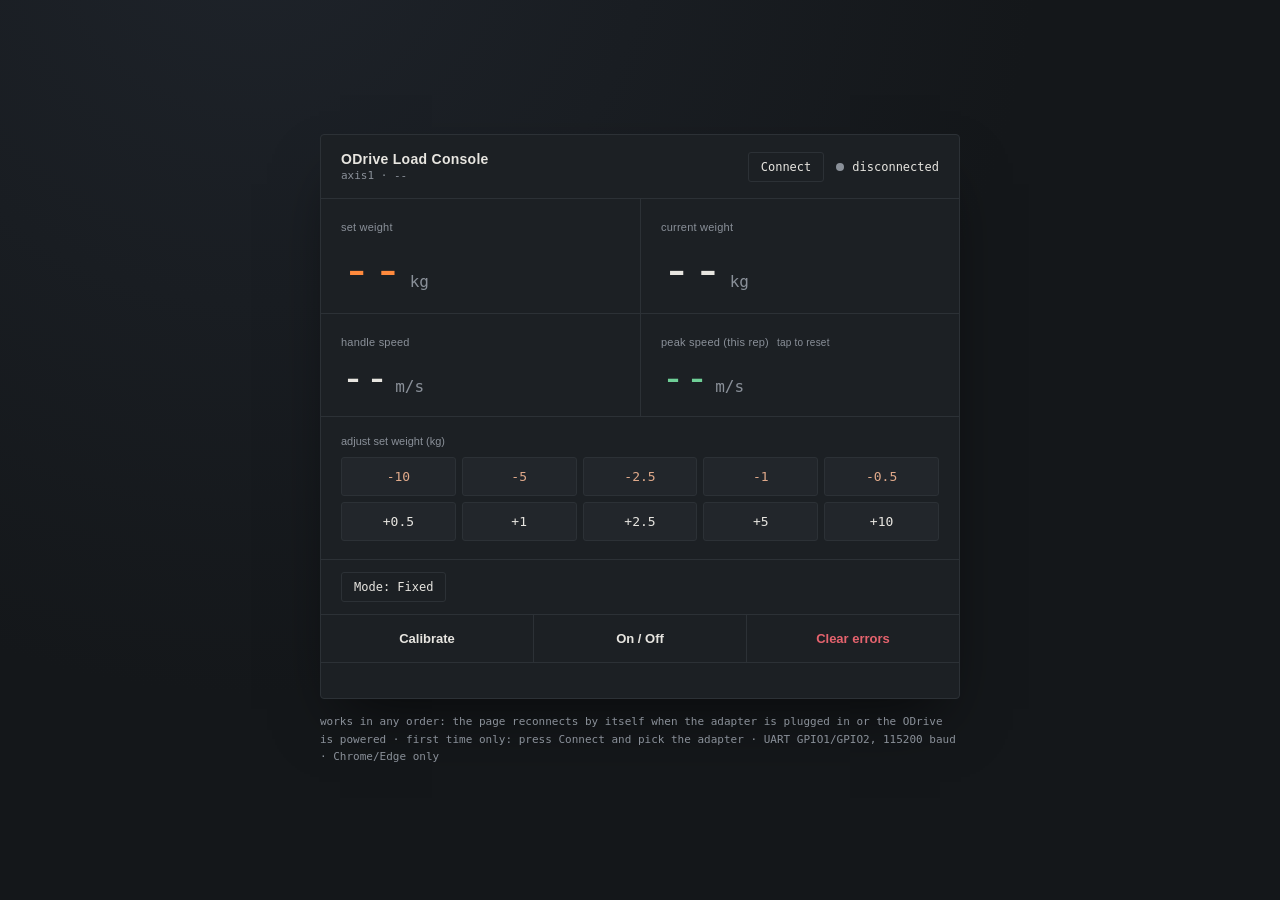
==== Software/control.html @ 183945e8 "Rename control.html to Software/control.html" ====
<!doctype html>
<html lang="en">
<head>
<meta charset="utf-8">
<meta name="viewport" content="width=device-width, initial-scale=1">
<title>ODrive Load Console</title>
<style>
  :root{
    --bg:#14171a; --panel:#1c2024; --line:#2c3136; --amber:#ff8a3d; --amber-dim:#7a4a26;
    --green:#6fcf97; --red:#e5636e; --yellow:#e8c25a; --text:#e7e5e0; --text-dim:#8a9099;
    --mono:'IBM Plex Mono','SFMono-Regular',Consolas,monospace;
    --sans:'Inter',-apple-system,'Segoe UI',sans-serif;
  }
  *{box-sizing:border-box;}
  html,body{height:100%;}
  body{
    margin:0; background:radial-gradient(circle at 20% -10%,#1e232a 0%,var(--bg) 55%);
    color:var(--text); font-family:var(--sans);
    display:flex; align-items:center; justify-content:center; padding:24px;
  }
  .wrap{width:100%; max-width:640px;}
  .console{background:var(--panel); border:1px solid var(--line); border-radius:4px; overflow:hidden; box-shadow:0 30px 60px -20px rgba(0,0,0,.6);}
  .topbar{display:flex; align-items:center; justify-content:space-between; gap:12px; padding:16px 20px; border-bottom:1px solid var(--line);}
  .topbar h1{font-size:14px; font-weight:600; letter-spacing:.02em; margin:0;}
  .topbar .sub{font-family:var(--mono); font-size:11px; color:var(--text-dim); margin-top:2px;}
  .right{display:flex; align-items:center; gap:12px;}
  .status{display:flex; align-items:center; gap:8px; font-family:var(--mono); font-size:12px;}
  .dot{width:8px; height:8px; border-radius:50%; background:var(--text-dim);}
  .dot.live{background:var(--green); box-shadow:0 0 10px 1px rgba(111,207,151,.6);}
  .dot.wait{background:var(--yellow); box-shadow:0 0 10px 1px rgba(232,194,90,.5);}
  .dot.fault{background:var(--red); box-shadow:0 0 10px 1px rgba(229,99,110,.6);}
  button.connect{font-family:var(--mono); font-size:12px; background:transparent; color:var(--text); border:1px solid var(--line); border-radius:3px; padding:7px 12px; cursor:pointer;}
  button.connect:hover{border-color:var(--amber); color:var(--amber);}
  .readout{display:grid; grid-template-columns:1fr 1fr; border-bottom:1px solid var(--line);}
  .readout .cell{padding:22px 20px 18px;}
  .readout .cell:nth-child(even){border-left:1px solid var(--line);}
  .readout .cell.row2{border-top:1px solid var(--line);}
  .readout .cell.row2 .value{font-size:40px;}
  .readout .cell.peak{cursor:pointer;}
  .readout .cell.peak .value{color:var(--green);}
  .readout .hint{font-size:10px; color:var(--text-dim); margin-left:8px;}
  .readout label{display:block; font-size:11px; color:var(--text-dim); letter-spacing:.02em; margin-bottom:10px;}
  .readout .value{font-family:var(--mono); font-variant-numeric:tabular-nums; font-size:52px; line-height:1;}
  .readout .value.target{color:var(--amber);}
  .readout .unit{font-size:16px; color:var(--text-dim); margin-left:6px;}
  .adjust{padding:18px 20px; border-bottom:1px solid var(--line);}
  .adjust label{display:block; font-size:11px; color:var(--text-dim); margin-bottom:10px;}
  .grid-btn{display:grid; grid-template-columns:repeat(5,1fr); gap:6px;}
  .grid-btn button{font-family:var(--mono); font-size:13px; padding:11px 0; background:#22262b; color:var(--text); border:1px solid var(--line); border-radius:3px; cursor:pointer;}
  .grid-btn button:hover{border-color:var(--amber);}
  .grid-btn button:active{background:var(--amber-dim);}
  .grid-btn button.neg{color:#e0a98a;}
  .controls{display:grid; grid-template-columns:1fr 1fr 1fr; gap:1px; background:var(--line);}
  .controls button{font-family:var(--sans); font-size:13px; font-weight:600; padding:16px 0; background:var(--panel); color:var(--text); border:none; cursor:pointer;}
  .controls button:hover{background:#242830;}
  .controls button:disabled{opacity:.45; cursor:not-allowed;}
  .controls button#armBtn.armed{color:var(--green);}
  .controls button#clearBtn{color:var(--red);}
  .log{font-family:var(--mono); font-size:11px; color:var(--text-dim); padding:10px 20px; border-top:1px solid var(--line); white-space:pre-wrap; min-height:36px;}
  .setup{margin-top:14px; font-family:var(--mono); font-size:11px; color:var(--text-dim); line-height:1.6;}
  [hidden]{display:none !important;}
  .modebar{padding:12px 20px; border-bottom:1px solid var(--line);}
  #adaptPanel{padding:14px 20px 16px; border-bottom:1px solid var(--line);}
  .phaseRow{display:flex; justify-content:space-between; font-family:var(--mono); font-size:12px; margin-bottom:12px;}
  #phase{color:var(--amber);}
  #setBtn{width:100%; font-family:var(--sans); font-size:13px; font-weight:600; padding:13px 0; background:#22262b; color:var(--green); border:1px solid var(--line); border-radius:3px; cursor:pointer;}
  #setBtn.stop{color:var(--red);}
  #repList{font-family:var(--mono); font-size:11px; color:var(--text-dim); white-space:pre; margin-top:10px; min-height:14px; overflow-x:auto;}
</style>
</head>
<body>
<div class="wrap">
  <div class="console">
    <div class="topbar">
      <div>
        <h1>ODrive Load Console</h1>
        <div class="sub" id="axisInfo">axis1 · --</div>
      </div>
      <div class="right">
        <button class="connect" id="connectBtn">Connect</button>
        <div class="status"><span class="dot" id="statusDot"></span><span id="statusText">disconnected</span></div>
      </div>
    </div>

    <div class="readout">
      <div class="cell"><label>set weight</label><span class="value target" id="setWeight">--<span class="unit">kg</span></span></div>
      <div class="cell"><label>current weight</label><span class="value" id="currentWeight">--<span class="unit">kg</span></span></div>
      <div class="cell row2"><label>handle speed</label><span class="value" id="liveSpeed">--<span class="unit">m/s</span></span></div>
      <div class="cell row2 peak" id="peakCell" title="click to reset"><label>peak speed (this rep)<span class="hint">tap to reset</span></label><span class="value" id="peakSpeed">--<span class="unit">m/s</span></span></div>
    </div>

    <div class="adjust" id="adjustPanel">
      <label>adjust set weight (kg)</label>
      <div class="grid-btn">
        <button class="neg" data-kg="-10">-10</button>
        <button class="neg" data-kg="-5">-5</button>
        <button class="neg" data-kg="-2.5">-2.5</button>
        <button class="neg" data-kg="-1">-1</button>
        <button class="neg" data-kg="-0.5">-0.5</button>
        <button data-kg="0.5">+0.5</button>
        <button data-kg="1">+1</button>
        <button data-kg="2.5">+2.5</button>
        <button data-kg="5">+5</button>
        <button data-kg="10">+10</button>
      </div>
    </div>

    <div class="modebar"><button class="connect" id="modeBtn">Mode: Fixed</button></div>
    <div id="adaptPanel" hidden>
      <div class="phaseRow"><span id="phase">idle</span><span id="repCount">reps 0</span></div>
      <div class="phaseRow"><span>start weight (max)</span><span><button class="connect" id="swDn">-</button> <span id="swVal">20 kg</span> <button class="connect" id="swUp">+</button></span></div>
      <button id="setBtn">Start set</button>
      <div id="repList"></div>
    </div>

    <div class="controls">
      <button id="calBtn">Calibrate</button>
      <button id="armBtn">On / Off</button>
      <button id="clearBtn">Clear errors</button>
    </div>
    <div class="log" id="log"></div>
  </div>
  <div class="setup">
    works in any order: the page reconnects by itself when the adapter is plugged in or the ODrive is powered ·
    first time only: press Connect and pick the adapter · UART GPIO1/GPIO2, 115200 baud · Chrome/Edge only
  </div>
</div>

<script>
const kgToCurrent = 1.0 / 1.8;

// ---- set these for your build ----
const SPOOL_RADIUS_M = 0.03;   // effective radius where the cable winds (metres)
const GEAR_RATIO = 1;          // motor turns per spool turn (e.g. 5 for a 5:1 reduction)
const metersPerMotorTurn = (2 * Math.PI * SPOOL_RADIUS_M) / GEAR_RATIO;
const MOVE_THRESH = 0.05;      // m/s: above this the handle counts as moving
const REP_GAP_MS = 800;        // handle still this long = rep over, next movement starts a new rep
// velocity property differs between firmware versions; the page tries each until one answers
const VEL_PATHS = ['axis1.encoder.vel_estimate', 'axis1.pos_vel_mapper.vel', 'axis1.vel_estimate'];
let velPath = 0;
const STATE_NAMES = {0:'UNDEFINED',1:'IDLE',2:'STARTUP',3:'FULL CALIBRATION',4:'MOTOR CALIBRATION',
  5:'SENSORLESS',6:'ENCODER INDEX SEARCH',7:'ENCODER OFFSET CAL',8:'CLOSED LOOP',9:'LOCKIN SPIN',10:'ENCODER DIR FIND'};
const IDLE = 1, CALIBRATE = 3, CLOSED_LOOP = 8;

const $ = (id) => document.getElementById(id);
const sleep = (ms) => new Promise(r => setTimeout(r, ms));
const unit = '<span class="unit">kg</span>';
const showKg = (el, v) => { el.innerHTML = (v == null ? '--' : v.toFixed(2)) + unit; };
const log = (m) => { $('log').textContent = m; };

// ---------- connection state ----------
let port = null, reader = null, writer = null;
let portOpen = false, online = false, failCount = 0;
let wantConnection = true;       // false after the user presses Disconnect
let session = 0;                 // bumps on every (re)connect so old loops stop
let lineBuffer = '', waiter = null, queue = Promise.resolve();
let setKg = null, axisState = null, axisError = 0, calibrating = false;

function render(){
  let dot = '', text = 'disconnected';
  if(portOpen && !online){ dot = 'wait'; text = 'port open · waiting for ODrive'; }
  else if(portOpen && axisError){ dot = 'fault'; text = 'axis error'; }
  else if(portOpen){ dot = 'live'; text = 'connected'; }
  $('statusDot').className = 'dot ' + dot;
  $('statusText').textContent = text;
  $('connectBtn').textContent = portOpen || (wantConnection && port) ? 'Disconnect' : 'Connect';
  const known = online && axisState != null;
  $('axisInfo').textContent = 'axis1 · ' + (known ? (STATE_NAMES[axisState] || 'STATE ' + axisState) : '--')
    + (online && axisError ? ' · error 0x' + axisError.toString(16) : '');
  $('armBtn').classList.toggle('armed', axisState === CLOSED_LOOP);
  $('calBtn').disabled = calibrating || ad.running;
  $('armBtn').disabled = calibrating || ad.running;
  if(!online){ showSpeed(null, null); smoothSpeed = 0; showKg($('currentWeight'), null); if(!portOpen) showKg($('setWeight'), null); }
}

async function openPort(p){
  if(portOpen) return;
  const my = ++session;
  try{
    await p.open({ baudRate: 115200 });
  }catch(err){
    log('could not open port: ' + err.message + ' (will retry)');
    return false;
  }
  port = p; portOpen = true; online = false; failCount = 0; lineBuffer = ''; waiter = null;
  queue = Promise.resolve();
  writer = port.writable.getWriter();
  reader = port.readable.getReader();
  readLoop(my);
  pollLoop(my);
  log('port open, waiting for ODrive…');
  render();
  return true;
}

async function closePort(){
  session++;                      // stops loops
  portOpen = false; online = false; axisState = null; axisError = 0; ad.running = false; ad.phase = 'idle';
  if(waiter){ waiter(null); waiter = null; }
  try{ await reader?.cancel(); }catch(e){}
  try{ reader?.releaseLock(); }catch(e){}
  try{ writer?.releaseLock(); }catch(e){}
  try{ await port?.close(); }catch(e){}
  reader = writer = null;
  render();
}

async function readLoop(my){
  const dec = new TextDecoder();
  try{
    while(my === session){
      const { value, done } = await reader.read();
      if(done) break;
      lineBuffer += dec.decode(value, { stream: true });
      let i;
      while((i = lineBuffer.indexOf('\n')) >= 0){
        const line = lineBuffer.slice(0, i).replace('\r','').trim();
        lineBuffer = lineBuffer.slice(i + 1);
        if(line && waiter){ const w = waiter; waiter = null; w(line); }
      }
    }
  }catch(err){ /* unplugged or cancelled */ }
  if(my === session){          // lost unexpectedly
    await closePort();
    log('adapter disconnected, waiting for it to come back…');
  }
}

// ---------- commands (strictly one at a time) ----------
function enqueue(fn){
  const p = queue.then(fn, fn);
  queue = p.catch(() => {});
  return p;
}
async function rawWrite(cmd){
  await writer.write(new TextEncoder().encode(cmd + '\n'));
}
function send(cmd){                 // write, no reply expected
  if(!portOpen) return Promise.resolve();
  return enqueue(() => rawWrite(cmd)).catch(() => {});
}
function query(cmd, timeout = 350){ // read, wait for the reply line
  if(!portOpen) return Promise.resolve(null);
  return enqueue(async () => {
    const reply = new Promise(res => {
      waiter = res;
      setTimeout(() => { if(waiter === res){ waiter = null; res(null); } }, timeout);
    });
    await rawWrite(cmd);
    return reply;
  }).catch(() => null);
}
async function queryNum(cmd){
  const r = await query(cmd);
  const n = r == null ? NaN : parseFloat(r);
  return isNaN(n) ? null : n;
}

// ---------- speed + peak ----------
let smoothSpeed = 0, peak = 0, inRep = false, lastMove = 0;
function showSpeed(live, pk){
  const f = (v) => (v == null ? '--' : v.toFixed(2)) + '<span class="unit">m/s</span>';
  $('liveSpeed').innerHTML = f(live);
  $('peakSpeed').innerHTML = f(pk);
}
function updateSpeed(v){
  smoothSpeed = smoothSpeed * 0.5 + v * 0.5;           // light smoothing against jitter
  const now = performance.now();
  if(smoothSpeed > MOVE_THRESH){
    if(!inRep){ inRep = true; peak = 0; }               // new rep starts: clear old peak
    lastMove = now;
    if(smoothSpeed > peak) peak = smoothSpeed;
  }else if(inRep && now - lastMove > REP_GAP_MS){
    inRep = false;                                      // rep over, peak stays on screen
  }
  showSpeed(smoothSpeed < 0.005 ? 0 : smoothSpeed, peak);
}
$('peakCell').addEventListener('click', () => { peak = 0; inRep = false; showSpeed(smoothSpeed, 0); });

// ---------- adaptive resistance: descending load (bicep curl) ----------
// Calibration rep (light load) measures your stroke and the pace you want to train at.
// Then the first rep starts at the heavy start weight; later reps start a margin above the load the last rep moved at.
// Within a rep the load can only go DOWN:
//   pulling but the handle won't move   -> load falls smoothly toward just under your measured pull
//   moving slower than the target pace  -> load falls in proportion to how far below the target you are
// At the end of each rep the load resets to that rep's new starting load. The set only ends when you press Stop set.
const AD = {
  START_KG: 20,          // default starting (max) load, adjustable on screen
  MAX_KG: 30,            // hard ceiling for the load
  MIN_KG: 1,
  CAL_KG: 2,             // light constant load during the calibration rep
  RELEASE_KG: 2,         // light load held when the set ends or is stopped
  RESTART_MARGIN_KG: 5,   // next rep starts this many kg above the load the last rep started moving at
  REAL_ROM_M: 0.60,      // REAL handle travel of one full curl (measured with a tape)
  ROM_FRAC: 0.95,        // working stroke as a fraction of the calibrated full stroke
  CAL_SPEED_FACTOR: 1.0, // target speed = calibration-rep speed x this
  V_MIN: 0.08, V_MAX: 0.8, // limits for the target speed, m/s
  PULL_KG: 2,            // pull force that counts as "pulling"
  STALL_MS: 120,         // stuck this long while pulling = too heavy
  STALL_DROP_KG_S: 8,    // max rate the load falls while you pull against a stuck handle
  STALL_TARGET: 0.9,     // while stuck, the load falls toward this fraction of your measured pull
  SLOW_DROP_KG_S: 6,     // load fall rate when moving at zero speed (scales with how far below target)
  SPEED_DEADBAND: 0.95,  // no drop once speed is at least this fraction of the target
  CTRL_START_M: 0.05,    // the slow-speed drop starts after this much stroke
  CTRL_END_FRAC: 0.85,   // no drops in the last part of the stroke (speed falls naturally at the top)
  X_START_M: 0.03,       // stroke that starts a rep
  X_HOME_M: 0.02,        // stroke that counts as back home
  MIN_ROM_M: 0.08,       // a rep must reach this stroke to count
  MOVE_V: 0.04,          // m/s: handle counts as moving above this
  HOME_MS: 400,          // still this long near home = resync the stroke to zero
  CONC_SIGN: 1           // flip to -1 if pulling shows as negative speed
};
let scaleFix = 1;   // distance correction learned by the calibration rep
const ad = { on:false, running:false, phase:'idle', L:0, sent:null, sv:0, x:0, startKg:AD.START_KG, nextKg:0,
             rom:0, vt:0, calibrating:false, t:0, rep:null, reps:[], fails:0, tStill:0, tStall:0 };
const PHASE_TXT = { idle:'idle', rest:'ready · pull hard', rep:'rep in progress', done:'set finished' };
const clamp = (x, a, b) => Math.max(a, Math.min(b, x));

function adSetL(L){
  ad.L = clamp(L, AD.MIN_KG, AD.MAX_KG);
  if(ad.sent == null || Math.abs(ad.L - ad.sent) > 0.02){
    ad.sent = ad.L;
    send(`w axis1.motor.config.current_lim ${(ad.L * kgToCurrent).toFixed(4)}`);
  }
}
const adDrop = (L) => { if(L < ad.L) adSetL(L); };      // the load can only go down

function adRender(){
  $('phase').textContent = ad.calibrating && ad.running
    ? (ad.phase === 'rep' ? 'calibrating…' : 'calibration: one full curl at your training pace')
    : PHASE_TXT[ad.phase];
  $('repCount').textContent = 'reps ' + ad.reps.length
    + (ad.vt && ad.running ? ' · load ' + ad.L.toFixed(1) + ' kg · pace ' + ad.vt.toFixed(2) + ' m/s' : '');
  $('swVal').textContent = ad.startKg.toFixed(0) + ' kg';
  $('setBtn').textContent = ad.running ? 'Stop set' : 'Start set';
  $('setBtn').classList.toggle('stop', ad.running);
  $('repList').textContent = ad.reps.map((r, i) =>
    `#${i + 1}  start ${r.S.toFixed(0)} kg · moved at ${r.L0.toFixed(1)}→${r.L1.toFixed(1)} kg · stroke ${r.x.toFixed(2)} m · avg ${r.vm.toFixed(2)} m/s`
  ).slice(-8).reverse().join('\n');
}

function adEnd(msg){
  ad.running = false; ad.phase = 'done';
  ad.sent = null; adSetL(AD.RELEASE_KG);
  log(`${msg} · ${ad.reps.length} reps`);
  adRender(); render();
}

function adFinishRep(){
  const r = ad.rep; ad.rep = null; ad.phase = 'rest'; ad.tStall = 0;
  if(r.xmax >= AD.MIN_ROM_M){
    if(ad.calibrating){                       // calibration rep: learn stroke scale and training speed
      ad.calibrating = false;
      const scale = AD.REAL_ROM_M / r.xmax;
      scaleFix *= scale;
      ad.x = 0; ad.sv = 0;
      const lift = (r.tTop - r.tStart) / 1000;
      ad.vt = clamp(((AD.REAL_ROM_M - AD.X_START_M) / Math.max(lift, 0.3)) * AD.CAL_SPEED_FACTOR, AD.V_MIN, AD.V_MAX);
      ad.rom = AD.REAL_ROM_M * AD.ROM_FRAC;
      ad.nextKg = ad.startKg;
      adSetL(ad.nextKg);                      // now go heavy
      log(`calibrated: training speed ${ad.vt.toFixed(2)} m/s (SPOOL_RADIUS_M should be about ${(SPOOL_RADIUS_M * scaleFix).toFixed(4)}) · first rep starts at ${ad.startKg.toFixed(0)} kg, pull hard`);
      return;
    }
    const vm = r.tTop > r.tStart ? (r.xmax - AD.X_START_M) / ((r.tTop - r.tStart) / 1000) : 0;
    ad.reps.push({ x: r.xmax, S: r.S, L0: r.L0, L1: ad.L, vm });
    // next rep starts a margin above the load this rep started moving at, never above the start weight
    ad.nextKg = clamp(r.L0 + AD.RESTART_MARGIN_KG, AD.MIN_KG, ad.startKg);
    adSetL(ad.nextKg);
  }else if(!ad.calibrating){
    adSetL(ad.nextKg);                        // short or aborted rep: same start as before
  }
}

function adStep(vRaw, iq){
  const now = performance.now(), dt = Math.min((now - ad.t) / 1000, 0.2);
  ad.t = now;
  if(!ad.running) return;
  ad.sv = ad.sv * 0.5 + vRaw * 0.5;
  const v = ad.sv, F = Math.abs(iq) / kgToCurrent;
  ad.x = Math.max(0, ad.x + v * dt);                      // stroke = integrated speed
  if(Math.abs(v) < AD.MOVE_V){ if(!ad.tStill) ad.tStill = now; } else ad.tStill = 0;
  if(ad.tStill && now - ad.tStill > AD.HOME_MS && ad.x < 0.08) ad.x = 0;   // resync at home

  // lower the load (never raise it) while working through the stroke
  if(!ad.calibrating && ad.x < AD.CTRL_END_FRAC * ad.rom && v > -AD.MOVE_V){
    if(Math.abs(v) < AD.MOVE_V){                          // not moving...
      if(F > AD.PULL_KG){                                 // ...but pulling: too heavy
        if(!ad.tStall) ad.tStall = now;
        if(now - ad.tStall > AD.STALL_MS)
          adDrop(Math.max(AD.STALL_TARGET * F, ad.L - AD.STALL_DROP_KG_S * dt));
      }else ad.tStall = 0;
    }else{
      ad.tStall = 0;
      if(ad.x > AD.CTRL_START_M && v < AD.SPEED_DEADBAND * ad.vt)     // moving, but slower than target
        adDrop(ad.L - AD.SLOW_DROP_KG_S * (1 - v / ad.vt) * dt);
    }
  }

  if(ad.phase === 'rest' && ad.x > AD.X_START_M){
    ad.phase = 'rep'; ad.rep = { xmax: ad.x, vpk: 0, tStart: now, tTop: now, L0: ad.L, S: ad.nextKg };
  }
  if(ad.phase === 'rep'){
    const r = ad.rep;
    if(ad.x > r.xmax){ r.xmax = ad.x; r.tTop = now; }
    r.vpk = Math.max(r.vpk, v);
    if(ad.x < AD.X_HOME_M && r.xmax > AD.X_START_M + 0.02) adFinishRep();
  }
  adRender();
}

async function adStart(){
  if(!online){ log('ODrive not connected yet'); return; }
  if(axisError) await clearErrors();
  if(axisState !== CLOSED_LOOP){
    await send(`w axis1.requested_state ${CLOSED_LOOP}`);
    await sleep(700);
    if(axisState !== CLOSED_LOOP){ log('could not enter closed loop, calibrate first'); return; }
  }
  Object.assign(ad, { reps: [], fails: 0, sv: 0, x: 0, nextKg: 0, vt: 0, rom: AD.REAL_ROM_M * AD.ROM_FRAC,
                      calibrating: true, rep: null, sent: null, tStill: 0, tStall: 0 });
  adSetL(AD.CAL_KG);
  ad.t = performance.now(); ad.phase = 'rest'; ad.running = true;
  log('set started: handle fully home, then do ONE full-range curl at the pace you want to train, to calibrate');
  adRender(); render();
}
$('setBtn').addEventListener('click', () => ad.running ? adEnd('stopped') : adStart());
$('swDn').addEventListener('click', () => { if(!ad.running){ ad.startKg = clamp(ad.startKg - 1, 3, AD.MAX_KG); adRender(); } });
$('swUp').addEventListener('click', () => { if(!ad.running){ ad.startKg = clamp(ad.startKg + 1, 3, AD.MAX_KG); adRender(); } });
$('modeBtn').addEventListener('click', () => {
  if(ad.running){ log('stop the set first'); return; }
  ad.on = !ad.on;
  $('adaptPanel').hidden = !ad.on;
  $('adjustPanel').hidden = ad.on;
  $('modeBtn').textContent = ad.on ? 'Mode: Adaptive' : 'Mode: Fixed';
});

// ---------- polling ----------
async function pollLoop(my){
  await rawWrite('').catch(() => {});      // flush any boot noise
  let n = 0, velFails = 0;
  while(my === session){
    const iq = await queryNum('r axis1.motor.current_control.Iq_measured');
    if(my !== session) return;
    if(iq == null){
      if(++failCount >= 3 && online){ online = false; axisState = null; ad.running = false; ad.phase = 'idle'; log('ODrive stopped responding, waiting…'); render(); }
      await sleep(300);
      continue;
    }
    failCount = 0;
    if(!online){ online = true; log('ODrive online'); }
    showKg($('currentWeight'), iq / kgToCurrent);

    const vel = await queryNum('r ' + VEL_PATHS[velPath]);
    if(vel != null){
      velFails = 0;
      const vs = vel * metersPerMotorTurn * AD.CONC_SIGN * scaleFix;
      updateSpeed(Math.abs(vs));
      adStep(vs, iq);
    }
    else if(++velFails >= 8){
      velPath = (velPath + 1) % VEL_PATHS.length; velFails = 0;
      log('no speed reply, trying ' + VEL_PATHS[velPath]);
    }

    if(n++ % 5 === 0){                       // slower-changing values
      const lim = await queryNum('r axis1.motor.config.current_lim');
      if(lim != null){ setKg = lim / kgToCurrent; showKg($('setWeight'), setKg); }
      const st = await queryNum('r axis1.current_state');
      if(st != null) axisState = st;
      const err = await queryNum('r axis1.error');
      if(err != null) axisError = err;
    }
    render();
    await sleep(20);
  }
}

// ---------- actions ----------
function setForceKg(kg){
  if(!online){ log('ODrive not connected yet'); return; }
  if(ad.running){ log('stop the set first'); return; }
  setKg = Math.max(0, kg);
  send(`w axis1.motor.config.current_lim ${(setKg * kgToCurrent).toFixed(4)}`);
  showKg($('setWeight'), setKg);
}
document.querySelectorAll('.grid-btn button').forEach(b =>
  b.addEventListener('click', () => setForceKg((setKg ?? 0) + parseFloat(b.dataset.kg))));

async function clearErrors(){
  await send('sc');
  await sleep(150);
  const e = await queryNum('r axis1.error');
  if(e != null) axisError = e;
  render();
}

$('clearBtn').addEventListener('click', async () => {
  if(!online){ log('ODrive not connected yet'); return; }
  await clearErrors();
  log(axisError ? 'errors still present: 0x' + axisError.toString(16) : 'errors cleared');
});

$('armBtn').addEventListener('click', async () => {
  if(!online){ log('ODrive not connected yet'); return; }
  if(axisState === CLOSED_LOOP){
    await send(`w axis1.requested_state ${IDLE}`);
    log('idle requested');
    return;
  }
  if(axisError) await clearErrors();
  await send(`w axis1.requested_state ${CLOSED_LOOP}`);
  await sleep(500);
  log(axisState === CLOSED_LOOP ? 'closed loop active'
      : axisError ? 'could not enter closed loop, error 0x' + axisError.toString(16) + ' (calibrate first?)'
      : 'closed loop requested');
});

$('calBtn').addEventListener('click', async () => {
  if(!online){ log('ODrive not connected yet'); return; }
  calibrating = true; render();
  try{
    log('preparing: idle + clearing errors…');
    await send(`w axis1.requested_state ${IDLE}`);
    await sleep(400);
    await clearErrors();
    await send(`w axis1.requested_state ${CALIBRATE}`);
    log('calibrating, keep clear of the handle…');
    const t0 = Date.now();
    await sleep(1500);
    while(Date.now() - t0 < 40000 && online && axisState !== IDLE) await sleep(250);
    await sleep(300);
    const e = await queryNum('r axis1.error');
    if(e != null) axisError = e;
    if(!online) log('lost contact with the ODrive during calibration');
    else if(axisError) log('calibration failed, error 0x' + axisError.toString(16) + ' (press Clear errors and try again)');
    else log('calibration complete');
  }finally{
    calibrating = false; render();
  }
});

$('connectBtn').addEventListener('click', async () => {
  if(portOpen || wantConnection && port){      // Disconnect
    wantConnection = false;
    await closePort();
    log('disconnected');
    render();
    return;
  }
  if(!('serial' in navigator)){ log('Web Serial not supported, use Chrome or Edge.'); return; }
  try{
    const p = await navigator.serial.requestPort();
    wantConnection = true;
    port = p;
    await openPort(p);
  }catch(err){
    log('connect cancelled: ' + err.message);
  }
});

// ---------- automatic (re)connection ----------
async function autoConnect(){
  if(!wantConnection || portOpen || !('serial' in navigator)) return;
  const ports = await navigator.serial.getPorts();
  if(ports.length) await openPort(ports[ports.length - 1]);
}
if('serial' in navigator){
  navigator.serial.addEventListener('connect', () => setTimeout(autoConnect, 500));
  navigator.serial.addEventListener('disconnect', async () => {
    if(portOpen){ await closePort(); log('adapter unplugged, waiting for it to come back…'); }
  });
  setInterval(autoConnect, 2000);   // safety net in case an event is missed
  autoConnect();
}else{
  log('Web Serial not supported, use Chrome or Edge.');
}
render();
</script>
</body>
</html>
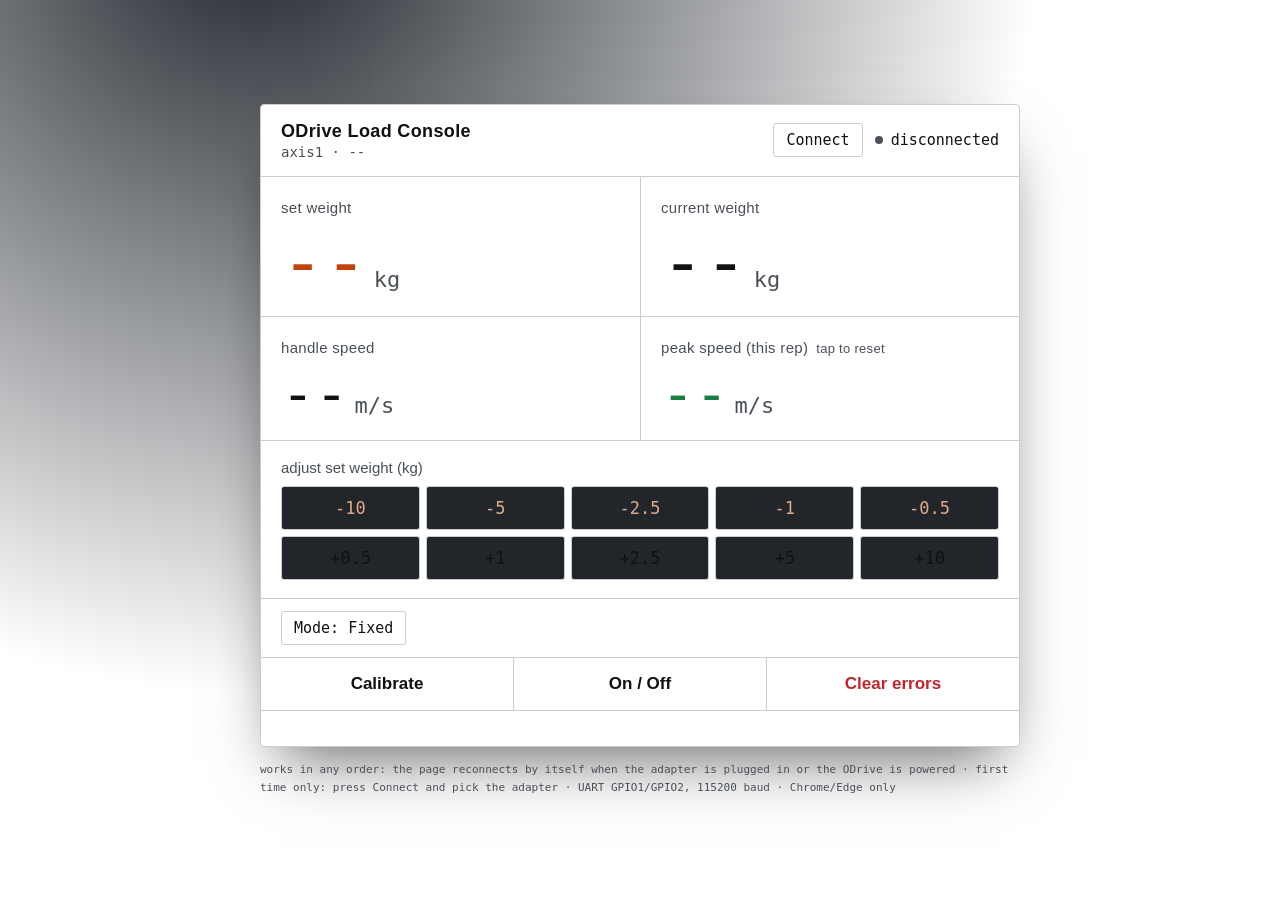
==== commit a16ac03a: "Update control.html" ====
--- a/Software/control.html
+++ b/Software/control.html
@@ -6,8 +6,16 @@
 <title>ODrive Load Console</title>
 <style>
   :root{
-    --bg:#14171a; --panel:#1c2024; --line:#2c3136; --amber:#ff8a3d; --amber-dim:#7a4a26;
-    --green:#6fcf97; --red:#e5636e; --yellow:#e8c25a; --text:#e7e5e0; --text-dim:#8a9099;
+    --bg: #ffffff;
+    --panel: #ffffff;
+    --line: #c9cdd2;
+    --amber: #c2410c;      /* darker orange, readable on white */
+    --amber-dim: #fbd3b0;
+    --green: #17803f;
+    --red: #c0262d;
+    --yellow: #a16207;
+    --text: #111111;
+    --text-dim: #4a5058;
     --mono:'IBM Plex Mono','SFMono-Regular',Consolas,monospace;
     --sans:'Inter',-apple-system,'Segoe UI',sans-serif;
   }
@@ -18,54 +26,54 @@
     color:var(--text); font-family:var(--sans);
     display:flex; align-items:center; justify-content:center; padding:24px;
   }
-  .wrap{width:100%; max-width:640px;}
+  .wrap{width:100%; max-width:760px;}
   .console{background:var(--panel); border:1px solid var(--line); border-radius:4px; overflow:hidden; box-shadow:0 30px 60px -20px rgba(0,0,0,.6);}
   .topbar{display:flex; align-items:center; justify-content:space-between; gap:12px; padding:16px 20px; border-bottom:1px solid var(--line);}
-  .topbar h1{font-size:14px; font-weight:600; letter-spacing:.02em; margin:0;}
-  .topbar .sub{font-family:var(--mono); font-size:11px; color:var(--text-dim); margin-top:2px;}
+  .topbar h1{font-size:18px; font-weight:600; letter-spacing:.02em; margin:0;}
+  .topbar .sub{font-family:var(--mono); font-size:14px; color:var(--text-dim); margin-top:2px;}
   .right{display:flex; align-items:center; gap:12px;}
-  .status{display:flex; align-items:center; gap:8px; font-family:var(--mono); font-size:12px;}
+  .status{display:flex; align-items:center; gap:8px; font-family:var(--mono); font-size:15px;}
   .dot{width:8px; height:8px; border-radius:50%; background:var(--text-dim);}
   .dot.live{background:var(--green); box-shadow:0 0 10px 1px rgba(111,207,151,.6);}
   .dot.wait{background:var(--yellow); box-shadow:0 0 10px 1px rgba(232,194,90,.5);}
   .dot.fault{background:var(--red); box-shadow:0 0 10px 1px rgba(229,99,110,.6);}
-  button.connect{font-family:var(--mono); font-size:12px; background:transparent; color:var(--text); border:1px solid var(--line); border-radius:3px; padding:7px 12px; cursor:pointer;}
+  button.connect{font-family:var(--mono); font-size:15px; background:transparent; color:var(--text); border:1px solid var(--line); border-radius:3px; padding:7px 12px; cursor:pointer;}
   button.connect:hover{border-color:var(--amber); color:var(--amber);}
   .readout{display:grid; grid-template-columns:1fr 1fr; border-bottom:1px solid var(--line);}
   .readout .cell{padding:22px 20px 18px;}
   .readout .cell:nth-child(even){border-left:1px solid var(--line);}
   .readout .cell.row2{border-top:1px solid var(--line);}
-  .readout .cell.row2 .value{font-size:40px;}
+  .readout .cell.row2 .value{font-size:56px;}
   .readout .cell.peak{cursor:pointer;}
   .readout .cell.peak .value{color:var(--green);}
-  .readout .hint{font-size:10px; color:var(--text-dim); margin-left:8px;}
-  .readout label{display:block; font-size:11px; color:var(--text-dim); letter-spacing:.02em; margin-bottom:10px;}
-  .readout .value{font-family:var(--mono); font-variant-numeric:tabular-nums; font-size:52px; line-height:1;}
+  .readout .hint{font-size:13px; color:var(--text-dim); margin-left:8px;}
+  .readout label{display:block; font-size:15px; color:var(--text-dim); letter-spacing:.02em; margin-bottom:10px;}
+  .readout .value{font-family:var(--mono); font-variant-numeric:tabular-nums; font-size:72px; line-height:1;}
   .readout .value.target{color:var(--amber);}
-  .readout .unit{font-size:16px; color:var(--text-dim); margin-left:6px;}
+  .readout .unit{font-size:22px; color:var(--text-dim); margin-left:6px;}
   .adjust{padding:18px 20px; border-bottom:1px solid var(--line);}
-  .adjust label{display:block; font-size:11px; color:var(--text-dim); margin-bottom:10px;}
+  .adjust label{display:block; font-size:15px; color:var(--text-dim); margin-bottom:10px;}
   .grid-btn{display:grid; grid-template-columns:repeat(5,1fr); gap:6px;}
-  .grid-btn button{font-family:var(--mono); font-size:13px; padding:11px 0; background:#22262b; color:var(--text); border:1px solid var(--line); border-radius:3px; cursor:pointer;}
+  .grid-btn button{font-family:var(--mono); font-size:17px; padding:11px 0; background:#22262b; color:var(--text); border:1px solid var(--line); border-radius:3px; cursor:pointer;}
   .grid-btn button:hover{border-color:var(--amber);}
   .grid-btn button:active{background:var(--amber-dim);}
   .grid-btn button.neg{color:#e0a98a;}
   .controls{display:grid; grid-template-columns:1fr 1fr 1fr; gap:1px; background:var(--line);}
-  .controls button{font-family:var(--sans); font-size:13px; font-weight:600; padding:16px 0; background:var(--panel); color:var(--text); border:none; cursor:pointer;}
+  .controls button{font-family:var(--sans); font-size:17px; font-weight:600; padding:16px 0; background:var(--panel); color:var(--text); border:none; cursor:pointer;}
   .controls button:hover{background:#242830;}
   .controls button:disabled{opacity:.45; cursor:not-allowed;}
   .controls button#armBtn.armed{color:var(--green);}
   .controls button#clearBtn{color:var(--red);}
-  .log{font-family:var(--mono); font-size:11px; color:var(--text-dim); padding:10px 20px; border-top:1px solid var(--line); white-space:pre-wrap; min-height:36px;}
+  .log{font-family:var(--mono); font-size:14px; color:var(--text-dim); padding:10px 20px; border-top:1px solid var(--line); white-space:pre-wrap; min-height:36px;}
   .setup{margin-top:14px; font-family:var(--mono); font-size:11px; color:var(--text-dim); line-height:1.6;}
   [hidden]{display:none !important;}
   .modebar{padding:12px 20px; border-bottom:1px solid var(--line);}
   #adaptPanel{padding:14px 20px 16px; border-bottom:1px solid var(--line);}
-  .phaseRow{display:flex; justify-content:space-between; font-family:var(--mono); font-size:12px; margin-bottom:12px;}
+  .phaseRow{display:flex; justify-content:space-between; font-family:var(--mono); font-size:12px; margin-bottom:15px;}
   #phase{color:var(--amber);}
-  #setBtn{width:100%; font-family:var(--sans); font-size:13px; font-weight:600; padding:13px 0; background:#22262b; color:var(--green); border:1px solid var(--line); border-radius:3px; cursor:pointer;}
+  #setBtn{width:100%; font-family:var(--sans); font-size:17px; font-weight:600; padding:13px 0; background:#22262b; color:var(--green); border:1px solid var(--line); border-radius:3px; cursor:pointer;}
   #setBtn.stop{color:var(--red);}
-  #repList{font-family:var(--mono); font-size:11px; color:var(--text-dim); white-space:pre; margin-top:10px; min-height:14px; overflow-x:auto;}
+  #repList{font-family:var(--mono); font-size:14px; color:var(--text-dim); white-space:pre; margin-top:10px; min-height:14px; overflow-x:auto;}
 </style>
 </head>
 <body>
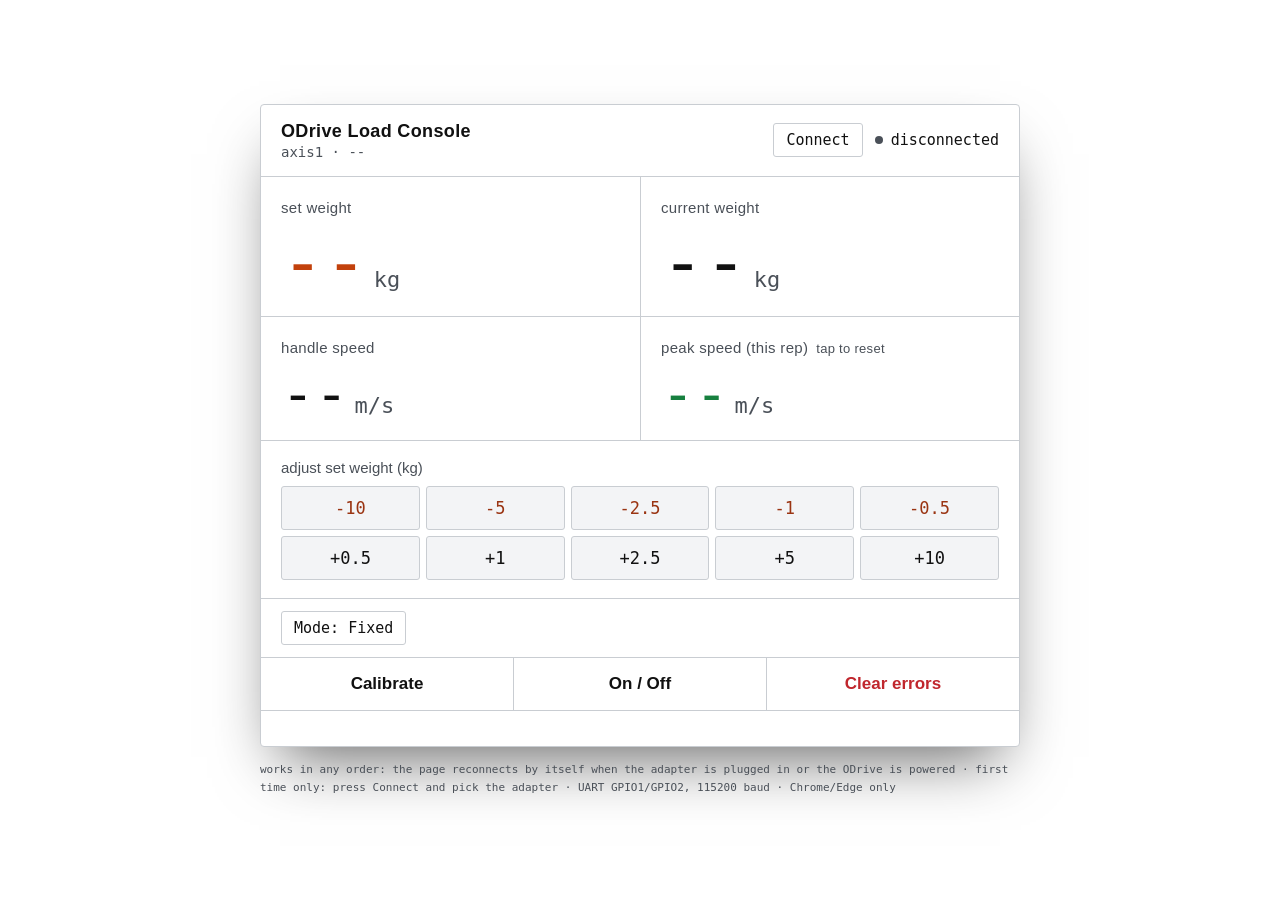
==== commit f933f3c2: "Update control.html Change colors for better visibility in short paper" ====
--- a/Software/control.html
+++ b/Software/control.html
@@ -22,7 +22,7 @@
   *{box-sizing:border-box;}
   html,body{height:100%;}
   body{
-    margin:0; background:radial-gradient(circle at 20% -10%,#1e232a 0%,var(--bg) 55%);
+    margin:0; background: var(--bg);
     color:var(--text); font-family:var(--sans);
     display:flex; align-items:center; justify-content:center; padding:24px;
   }
@@ -54,13 +54,13 @@
   .adjust{padding:18px 20px; border-bottom:1px solid var(--line);}
   .adjust label{display:block; font-size:15px; color:var(--text-dim); margin-bottom:10px;}
   .grid-btn{display:grid; grid-template-columns:repeat(5,1fr); gap:6px;}
-  .grid-btn button{font-family:var(--mono); font-size:17px; padding:11px 0; background:#22262b; color:var(--text); border:1px solid var(--line); border-radius:3px; cursor:pointer;}
+  .grid-btn button{font-family:var(--mono); font-size:17px; padding:11px 0; background:#f3f4f6; color:var(--text); border:1px solid var(--line); border-radius:3px; cursor:pointer;}
   .grid-btn button:hover{border-color:var(--amber);}
   .grid-btn button:active{background:var(--amber-dim);}
-  .grid-btn button.neg{color:#e0a98a;}
+  .grid-btn button.neg{color:#9a3412;}
   .controls{display:grid; grid-template-columns:1fr 1fr 1fr; gap:1px; background:var(--line);}
   .controls button{font-family:var(--sans); font-size:17px; font-weight:600; padding:16px 0; background:var(--panel); color:var(--text); border:none; cursor:pointer;}
-  .controls button:hover{background:#242830;}
+  .controls button:hover{background:#eef0f3;}
   .controls button:disabled{opacity:.45; cursor:not-allowed;}
   .controls button#armBtn.armed{color:var(--green);}
   .controls button#clearBtn{color:var(--red);}
@@ -71,7 +71,7 @@
   #adaptPanel{padding:14px 20px 16px; border-bottom:1px solid var(--line);}
   .phaseRow{display:flex; justify-content:space-between; font-family:var(--mono); font-size:12px; margin-bottom:15px;}
   #phase{color:var(--amber);}
-  #setBtn{width:100%; font-family:var(--sans); font-size:17px; font-weight:600; padding:13px 0; background:#22262b; color:var(--green); border:1px solid var(--line); border-radius:3px; cursor:pointer;}
+  #setBtn{width:100%; font-family:var(--sans); font-size:17px; font-weight:600; padding:13px 0; background:#f3f4f6; color:var(--green); border:1px solid var(--line); border-radius:3px; cursor:pointer;}
   #setBtn.stop{color:var(--red);}
   #repList{font-family:var(--mono); font-size:14px; color:var(--text-dim); white-space:pre; margin-top:10px; min-height:14px; overflow-x:auto;}
 </style>
